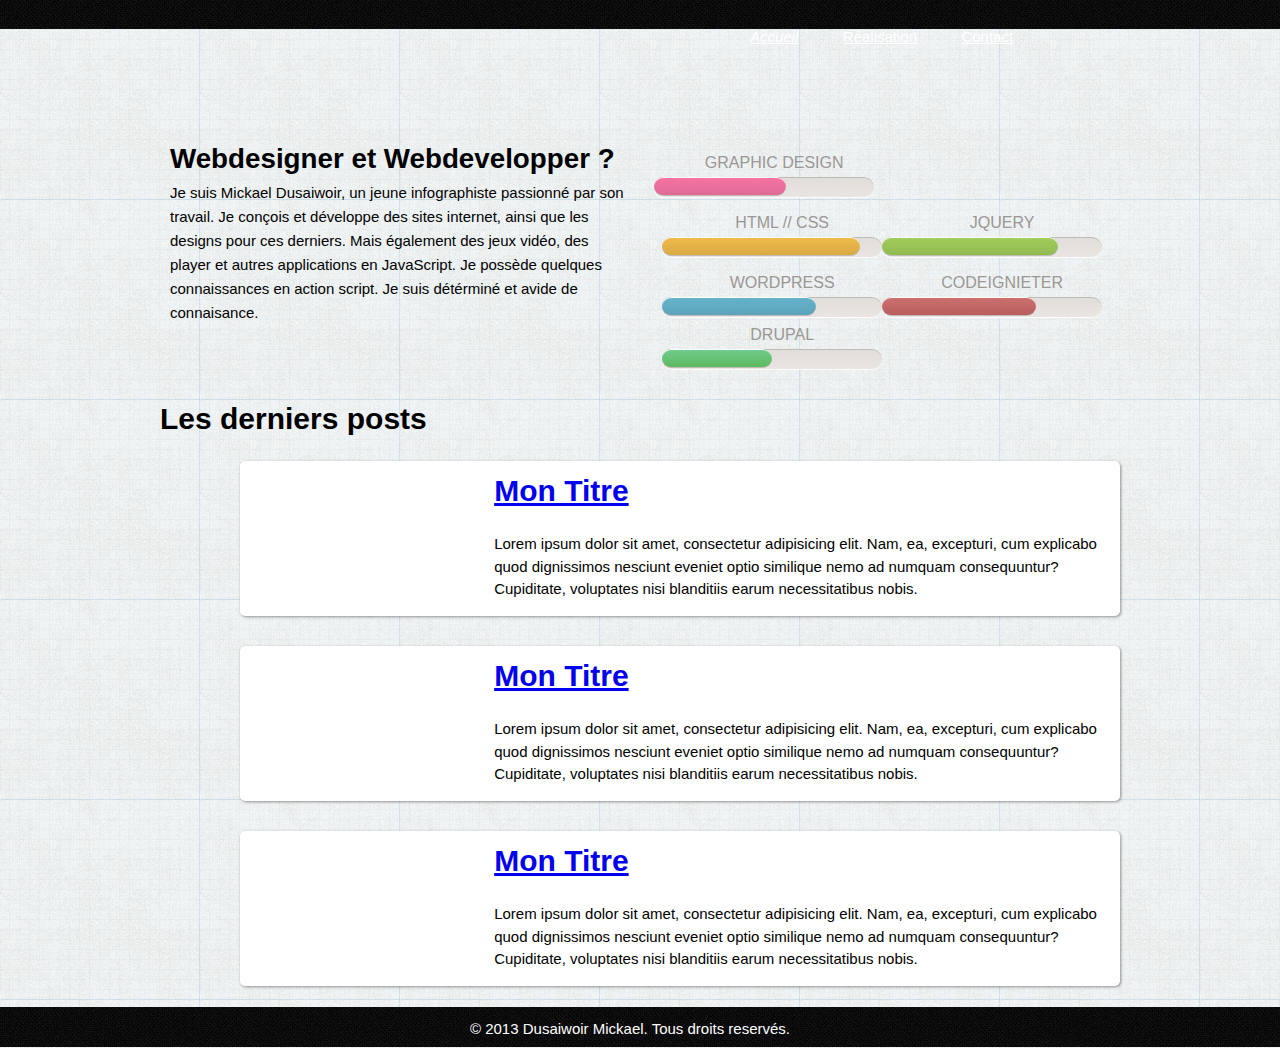
==== index.html @ d3852d8b "maquette html / css" ====
<!doctype html>
<html lang="fr">

	<head>
		<meta charset="UTF-8">
		<title>Protfolio - Mickael Dusaiwoir</title>
		<link rel="stylesheet" href="/css/screen.css">
	</head>

	<body>
		<h1 class="hidden">Page d'accueil</h1>

		<header id="header" role="header">
			<div>
				<figure id="logo">
					<img src="http://placehold.it/120x60" alt="">
				</figure>
				<nav role="navigation" >
					
					<h1 class="hidden">
						Menu principal
					</h1>
					
					<ul>
						<li>
							<a href="#" title="Aller sur la page d'accueil"><em>Accueil</em></a>
						</li>
						<li>
							<a href="./html/portfolio.html" title="Voir mes travaux">Réalisation</a>
						</li>
						<li>
							<a href="./html/contact.html" title="Vous souhaitez me contacter ?">Contact</a>
						</li>
					</ul>
				
				</nav>
			</div>
		</header>

		<div id="container" role="main">
			
			<div id="banner" role="banner">

				<!--  slider   -->

				<figure><img src="http://placehold.it/940x220" alt="" /></figure>

			</div>

			<div id="presentation" >
				
				<!-- article presentant les competences et qui je suis -->
				
				<article>

					<h1>
						Webdesigner et Webdevelopper ?
					</h1>

					<p>
						Je suis Mickael Dusaiwoir, un jeune infographiste passionn&eacute; par son travail. Je conçois et d&eacute;veloppe des sites internet, ainsi que les designs pour ces derniers. Mais &eacute;galement des jeux vid&eacute;o, des player et autres applications en JavaScript. Je poss&egrave;de quelques connaissances en action script. Je suis d&eacute;t&eacute;rmin&eacute; et avide de connaisance.
					</p>

				</article>

				<ul id="skill">
					<li><span class="bar graphic-design"></span><h3>Graphic Design</h3></li>
					<li><span class="bar html-css"></span><h3>Html // Css</h3>
					<li><span class="bar jquery"></span><h3>jQuery</h3>
					<li><span class="bar wordpress"></span><h3>Wordpress</h3>
					<li><span class="bar codeignieter"></span><h3>CodeIgnieter</h3></li>
					<li><span class="bar drupal"></span><h3>Drupal</h3></li>
				</ul>

			</div>

			<div id="last_post" >
				
				<!--  Les derniers posts  -->

				<h1>
					Les derniers posts
				</h1>

				<article>
					
					<figure>

						<img src="http://placehold.it/220x130" alt="" />

					</figure>					
					
					<div>

						<h1>
							<a href="#">Mon Titre</a>
						</h1>
						
						<p>
							Lorem ipsum dolor sit amet, consectetur adipisicing elit. Nam, ea, excepturi, cum explicabo quod dignissimos nesciunt eveniet optio similique nemo ad numquam consequuntur? Cupiditate, voluptates nisi blanditiis earum necessitatibus nobis.
						</p>

					</div>

				</article>

				<article>
					
					<figure>

						<img src="http://placehold.it/220x130" alt="" />

					</figure>					
					
					<div>
						
						<h1>
							<a href="#">Mon Titre</a>
						</h1>
						
						<p>
							Lorem ipsum dolor sit amet, consectetur adipisicing elit. Nam, ea, excepturi, cum explicabo quod dignissimos nesciunt eveniet optio similique nemo ad numquam consequuntur? Cupiditate, voluptates nisi blanditiis earum necessitatibus nobis.
						</p>

					</div>

				</article>

				<article>
					
					<figure>

						<img src="http://placehold.it/220x130" alt="" />

					</figure>					
					
					<div>
						
						<h1>
							<a href="#">Mon Titre</a>
						</h1>
						
						<p>
							Lorem ipsum dolor sit amet, consectetur adipisicing elit. Nam, ea, excepturi, cum explicabo quod dignissimos nesciunt eveniet optio similique nemo ad numquam consequuntur? Cupiditate, voluptates nisi blanditiis earum necessitatibus nobis.
						</p>

					</div>

				</article>

			</div>

		</div>

		<div id="layout_footer"></div>

		<footer id="footer" role="footer">
			<div>
				<p>
					&copy; 2013 Dusaiwoir Mickael. Tous droits reservés.
				</p>
			</div>
		</footer>

	</body>

</html>
---- css/screen.css ----
@charset "UTF-8";
@import url(../css/normalize.css);
/* Système de grille composé de 12 colonnes */
/* Goutière  20px */
/* Taille colonne 60px */
/*  Option générale  */
/* line 20, ../scss/screen.scss */
body {
  font: normal 15px Helvetica, Arial, Sans-Serif;
  line-height: 1.5;
  background-image: url("../images/grid_paper.png"); }

/* line 26, ../scss/screen.scss */
#header div, #footer div, #container {
  width: 960px;
  margin: 0 auto; }

/* line 33, ../scss/screen.scss */
#header, #footer {
  background-image: url("../images/blackorchid.png"); }

/* line 39, ../scss/screen.scss */
#container:after {
  clear: both;
  content: "";
  display: block;
  overflow: hidden;
  height: 1px; }

/*  Header  */
/* line 51, ../scss/screen.scss */
#logo {
  width: 140px;
  margin: 0 10px;
  display: inline-block;
  padding-top: 0.4em; }

/* line 59, ../scss/screen.scss */
#header nav {
  width: 380px;
  margin: 0 10px;
  display: inline-block;
  vertical-align: top;
  float: right; }
/* line 67, ../scss/screen.scss */
#header nav ul {
  padding: 0;
  margin: 0; }
/* line 72, ../scss/screen.scss */
#header nav li {
  margin: 0 0.8em;
  display: inline-block; }
/* line 77, ../scss/screen.scss */
#header nav a {
  display: block;
  padding: 1.7em 0.54em;
  text-align: center;
  color: white; }
/* line 84, ../scss/screen.scss */
#header nav a:hover {
  background-image: url("../images/whiteorchid.png");
  color: black;
  font-style: italic;
  font-size: 1.2em;
  padding: 1.24em 0.5em;
  font-weight: bold; }

/*  Bannière  */
/* line 100, ../scss/screen.scss */
#banner {
  width: 940px;
  margin: 0 10px;
  display: inline-block;
  margin-bottom: 1.7em;
  margin-top: 1em; }

/*  Sticky footer  */
/* line 10, ../../../../../../../../Program Files (x86)/Prepros/gems/gems/compass-0.12.2/frameworks/compass/stylesheets/compass/layout/_sticky-footer.scss */
html, body {
  height: 100%; }

/* line 12, ../../../../../../../../Program Files (x86)/Prepros/gems/gems/compass-0.12.2/frameworks/compass/stylesheets/compass/layout/_sticky-footer.scss */
#container {
  clear: both;
  min-height: 100%;
  height: auto !important;
  height: 100%;
  margin-bottom: -40px; }
/* line 18, ../../../../../../../../Program Files (x86)/Prepros/gems/gems/compass-0.12.2/frameworks/compass/stylesheets/compass/layout/_sticky-footer.scss */
#container #layout_footer {
  height: 40px; }

/* line 20, ../../../../../../../../Program Files (x86)/Prepros/gems/gems/compass-0.12.2/frameworks/compass/stylesheets/compass/layout/_sticky-footer.scss */
#footer {
  clear: both;
  position: relative;
  height: 40px; }

/*  Titre de section caché  */
/* line 114, ../scss/screen.scss */
.hidden {
  position: absolute;
  left: -9999px; }

/*  Presentation  */
/* line 123, ../scss/screen.scss */
#presentation {
  margin-bottom: 1em; }
/* line 127, ../scss/screen.scss */
#presentation article {
  width: 460px;
  margin: 0 10px;
  display: inline-block;
  vertcal-align: top;
  line-height: 1.6; }
/* line 134, ../scss/screen.scss */
#presentation article h1 {
  font-size: 1.85em;
  margin: 0; }
/* line 142, ../scss/screen.scss */
#presentation article p {
  margin: 0 0 1em 0; }
/* line 150, ../scss/screen.scss */
#presentation #skill {
  width: 460px;
  margin: 0 10px;
  display: inline-block;
  list-style-type: none;
  padding: 0px;
  margin: 0.17em 0 0 10px;
  vertical-align: top; }

/*  Barre de compétence  */
/* line 166, ../scss/screen.scss */
#skill li {
  width: 220px;
  margin: 0 10px;
  display: inline-block;
  background: #e9e5e2;
  background-image: -webkit-gradient(linear, 50% 0%, 50% 100%, color-stop(0%, #e1ddd9), color-stop(100%, #e9e5e2));
  background-image: -webkit-linear-gradient(top, #e1ddd9, #e9e5e2);
  background-image: -moz-linear-gradient(top, #e1ddd9, #e9e5e2);
  background-image: -o-linear-gradient(top, #e1ddd9, #e9e5e2);
  background-image: linear-gradient(top, #e1ddd9, #e9e5e2);
  height: 20px;
  -webkit-border-radius: 10px;
  -moz-border-radius: 10px;
  -ms-border-radius: 10px;
  -o-border-radius: 10px;
  border-radius: 10px;
  -webkit-box-shadow: 0 1px 0px #bebbb9 inset, 0 1px 0 #fcfcfc;
  -moz-box-shadow: 0 1px 0px #bebbb9 inset, 0 1px 0 #fcfcfc;
  box-shadow: 0 1px 0px #bebbb9 inset, 0 1px 0 #fcfcfc; }
/* line 176, ../scss/screen.scss */
#skill li:nth-child(odd) {
  margin: 2.5em 8px 0 0; }
/* line 181, ../scss/screen.scss */
#skill li:nth-child(even) {
  margin: 2em 0 0 8px; }

/* line 189, ../scss/screen.scss */
#skill li h3 {
  text-transform: uppercase;
  font: 16px "HelveticaNeue-CondensedBold", "Helvetica Neue", Arial, Helvetica, Geneva, sans-serif;
  color: #9a9795;
  text-align: center;
  width: 220px;
  margin: 0 10px;
  display: inline-block;
  text-shadow: 0px 1px 1px #f8f8f8 0px 1px #aaaaaa;
  position: relative;
  top: -25px; }

/* line 205, ../scss/screen.scss */
.bar {
  height: 18px;
  margin: 1px 2px;
  position: absolute;
  -webkit-border-radius: 10px;
  -moz-border-radius: 10px;
  -ms-border-radius: 10px;
  -o-border-radius: 10px;
  border-radius: 10px;
  -webkit-box-shadow: 0 1px 0px #fcfcfc inset, 0 1px 0 #bebbb9;
  -moz-box-shadow: 0 1px 0px #fcfcfc inset, 0 1px 0 #bebbb9;
  box-shadow: 0 1px 0px #fcfcfc inset, 0 1px 0 #bebbb9;
  width: 220px;
  margin: 0 10px;
  display: inline-block;
  margin: 0 10px 0 0; }

/* line 222, ../scss/screen.scss */
.graphic-design {
  width: 132px;
  -moz-animation: graphic-design 2s ease-out;
  -webkit-animation: graphic-design 2s ease-out;
  -ms-animtion: graphic-design 2s ease-out;
  -o-animtion: graphic-design 2s ease-out;
  animation: graphic-design 2s ease-out;
  background-color: #e06995;
  background-image: -webkit-gradient(linear, 50% 0%, 50% 100%, color-stop(0%, #f674a4), color-stop(100%, #e06995));
  background-image: -webkit-linear-gradient(top, #f674a4, #e06995);
  background-image: -moz-linear-gradient(top, #f674a4, #e06995);
  background-image: -o-linear-gradient(top, #f674a4, #e06995);
  background-image: linear-gradient(top, #f674a4, #e06995); }

/* line 230, ../scss/screen.scss */
.html-css {
  width: 198.0px;
  -moz-animation: html-css 2s ease-out;
  -webkit-animation: html-css 2s ease-out;
  -ms-animtion: html-css 2s ease-out;
  -o-animtion: html-css 2s ease-out;
  animation: html-css 2s ease-out;
  background-color: #d9aa44;
  background-image: -webkit-gradient(linear, 50% 0%, 50% 100%, color-stop(0%, #f0bb4b), color-stop(100%, #d9aa44));
  background-image: -webkit-linear-gradient(top, #f0bb4b, #d9aa44);
  background-image: -moz-linear-gradient(top, #f0bb4b, #d9aa44);
  background-image: -o-linear-gradient(top, #f0bb4b, #d9aa44);
  background-image: linear-gradient(top, #f0bb4b, #d9aa44); }

/* line 238, ../scss/screen.scss */
.jquery {
  width: 176px;
  -moz-animation: jquery 2s ease-out;
  -webkit-animation: jquery 2s ease-out;
  -ms-animtion: jquery 2s ease-out;
  -o-animtion: jquery 2s ease-out;
  animation: jquery 2s ease-out;
  background-color: #91ba52;
  background-image: -webkit-gradient(linear, 50% 0%, 50% 100%, color-stop(0%, #a1ce5b), color-stop(100%, #91ba52));
  background-image: -webkit-linear-gradient(top, #a1ce5b, #91ba52);
  background-image: -moz-linear-gradient(top, #a1ce5b, #91ba52);
  background-image: -o-linear-gradient(top, #a1ce5b, #91ba52);
  background-image: linear-gradient(top, #a1ce5b, #91ba52); }

/* line 246, ../scss/screen.scss */
.wordpress {
  width: 154px;
  -moz-animation: wordpress 2s ease-out;
  -webkit-animation: wordpress 2s ease-out;
  -ms-animtion: wordpress 2s ease-out;
  -o-animtion: wordpress 2s ease-out;
  animation: wordpress 2s ease-out;
  background-color: #5da3ba;
  background-image: -webkit-gradient(linear, 50% 0%, 50% 100%, color-stop(0%, #66b3cc), color-stop(100%, #5da3ba));
  background-image: -webkit-linear-gradient(top, #66b3cc, #5da3ba);
  background-image: -moz-linear-gradient(top, #66b3cc, #5da3ba);
  background-image: -o-linear-gradient(top, #66b3cc, #5da3ba);
  background-image: linear-gradient(top, #66b3cc, #5da3ba); }

/* line 253, ../scss/screen.scss */
.codeignieter {
  width: 154px;
  -moz-animation: codeignieter 2s ease-out;
  -webkit-animation: codeignieter 2s ease-out;
  -ms-animtion: codeignieter 2s ease-out;
  -o-animtion: codeignieter 2s ease-out;
  animation: codeignieter 2s ease-out;
  background-color: #ba5d5d;
  background-image: -webkit-gradient(linear, 50% 0%, 50% 100%, color-stop(0%, #cc7070), color-stop(100%, #ba5d5d));
  background-image: -webkit-linear-gradient(top, #cc7070, #ba5d5d);
  background-image: -moz-linear-gradient(top, #cc7070, #ba5d5d);
  background-image: -o-linear-gradient(top, #cc7070, #ba5d5d);
  background-image: linear-gradient(top, #cc7070, #ba5d5d); }

/* line 261, ../scss/screen.scss */
.drupal {
  width: 110.0px;
  -moz-animation: codeignieter 2s ease-out;
  -webkit-animation: codeignieter 2s ease-out;
  -ms-animtion: codeignieter 2s ease-out;
  -o-animtion: codeignieter 2s ease-out;
  animation: codeignieter 2s ease-out;
  background-color: #5dba5f;
  background-image: -webkit-gradient(linear, 50% 0%, 50% 100%, color-stop(0%, #70cc8e), color-stop(100%, #5dba5f));
  background-image: -webkit-linear-gradient(top, #70cc8e, #5dba5f);
  background-image: -moz-linear-gradient(top, #70cc8e, #5dba5f);
  background-image: -o-linear-gradient(top, #70cc8e, #5dba5f);
  background-image: linear-gradient(top, #70cc8e, #5dba5f); }

/*  Fonction de déclanchement d'animation  */
@-moz-keyframes graphic-design {
  /* line 271, ../scss/screen.scss */
  0% {
    width: 0px; }

  /* line 271, ../scss/screen.scss */
  100% {
    width: graphicWidthpx; } }

@-moz-keyframes html-css {
  /* line 272, ../scss/screen.scss */
  0% {
    width: 0px; }

  /* line 272, ../scss/screen.scss */
  100% {
    width: htmlWidthpx; } }

@-moz-keyframes jquery {
  /* line 273, ../scss/screen.scss */
  0% {
    width: 0px; }

  /* line 273, ../scss/screen.scss */
  100% {
    width: jqueryWidthpx; } }

@-moz-keyframes wordpress {
  /* line 274, ../scss/screen.scss */
  0% {
    width: 0px; }

  /* line 274, ../scss/screen.scss */
  100% {
    width: wordpressWidthpx; } }

@-moz-keyframes codeignieter {
  /* line 275, ../scss/screen.scss */
  0% {
    width: 0px; }

  /* line 275, ../scss/screen.scss */
  100% {
    width: codeignieterWidthpx; } }

@-moz-keyframes drupal {
  /* line 276, ../scss/screen.scss */
  0% {
    width: 0px; }

  /* line 276, ../scss/screen.scss */
  100% {
    width: drupalWidthpx; } }

@-webkit-keyframes graphic-design {
  /* line 278, ../scss/screen.scss */
  0% {
    width: 0px; }

  /* line 278, ../scss/screen.scss */
  100% {
    width: graphicWidthpx; } }

@-webkit-keyframes html-css {
  /* line 279, ../scss/screen.scss */
  0% {
    width: 0px; }

  /* line 279, ../scss/screen.scss */
  100% {
    width: htmlWidthpx; } }

@-webkit-keyframes jquery {
  /* line 280, ../scss/screen.scss */
  0% {
    width: 0px; }

  /* line 280, ../scss/screen.scss */
  100% {
    width: jqueryWidthpx; } }

@-webkit-keyframes wordpress {
  /* line 281, ../scss/screen.scss */
  0% {
    width: 0px; }

  /* line 281, ../scss/screen.scss */
  100% {
    width: wordpressWidthpx; } }

@-webkit-keyframes codeignieter {
  /* line 282, ../scss/screen.scss */
  0% {
    width: 0px; }

  /* line 282, ../scss/screen.scss */
  100% {
    width: codeignieterWidthpx; } }

@-webkit-keyframes drupal {
  /* line 283, ../scss/screen.scss */
  0% {
    width: 0px; }

  /* line 283, ../scss/screen.scss */
  100% {
    width: drupalWidthpx; } }

@-ms-keyframes graphic-design {
  /* line 285, ../scss/screen.scss */
  0% {
    width: 0px; }

  /* line 285, ../scss/screen.scss */
  100% {
    width: graphicWidthpx; } }

@-ms-keyframes html-css {
  /* line 286, ../scss/screen.scss */
  0% {
    width: 0px; }

  /* line 286, ../scss/screen.scss */
  100% {
    width: htmlWidthpx; } }

@-ms-keyframes jquery {
  /* line 287, ../scss/screen.scss */
  0% {
    width: 0px; }

  /* line 287, ../scss/screen.scss */
  100% {
    width: jqueryWidthpx; } }

@-ms-keyframes wordpress {
  /* line 288, ../scss/screen.scss */
  0% {
    width: 0px; }

  /* line 288, ../scss/screen.scss */
  100% {
    width: wordpressWidthpx; } }

@-ms-keyframes codeignieter {
  /* line 289, ../scss/screen.scss */
  0% {
    width: 0px; }

  /* line 289, ../scss/screen.scss */
  100% {
    width: codeignieterWidthpx; } }

@-ms-keyframes drupal {
  /* line 290, ../scss/screen.scss */
  0% {
    width: 0px; }

  /* line 290, ../scss/screen.scss */
  100% {
    width: drupalWidthpx; } }

@-o-keyframes graphic-design {
  /* line 292, ../scss/screen.scss */
  0% {
    width: 0px; }

  /* line 292, ../scss/screen.scss */
  100% {
    width: graphicWidthpx; } }

@-o-keyframes html-css {
  /* line 293, ../scss/screen.scss */
  0% {
    width: 0px; }

  /* line 293, ../scss/screen.scss */
  100% {
    width: htmlWidthpx; } }

@-o-keyframes jquery {
  /* line 294, ../scss/screen.scss */
  0% {
    width: 0px; }

  /* line 294, ../scss/screen.scss */
  100% {
    width: jqueryWidthpx; } }

@-o-keyframes wordpress {
  /* line 295, ../scss/screen.scss */
  0% {
    width: 0px; }

  /* line 295, ../scss/screen.scss */
  100% {
    width: wordpressWidthpx; } }

@-o-keyframes codeignieter {
  /* line 296, ../scss/screen.scss */
  0% {
    width: 0px; }

  /* line 296, ../scss/screen.scss */
  100% {
    width: codeignieterWidthpx; } }

@-o-keyframes drupal {
  /* line 297, ../scss/screen.scss */
  0% {
    width: 0px; }

  /* line 297, ../scss/screen.scss */
  100% {
    width: drupalWidthpx; } }

/*  Les desniers posts  */
/* line 301, ../scss/screen.scss */
#last_post {
  margin: 1em 0; }
/* line 305, ../scss/screen.scss */
#last_post h1 {
  margin-top: 0.8em; }
/* line 311, ../scss/screen.scss */
#last_post article {
  margin: 1em 0 2em 80px;
  padding-top: 0.5em;
  -webkit-border-radius: 5px;
  -moz-border-radius: 5px;
  -ms-border-radius: 5px;
  -o-border-radius: 5px;
  border-radius: 5px;
  -webkit-box-shadow: 1px 1px 3px rgba(0, 0, 0, 0.4);
  -moz-box-shadow: 1px 1px 3px rgba(0, 0, 0, 0.4);
  box-shadow: 1px 1px 3px rgba(0, 0, 0, 0.4);
  background-color: white; }
/* line 323, ../scss/screen.scss */
#last_post article h1 {
  margin-top: 0; }
/* line 331, ../scss/screen.scss */
#last_post figure {
  width: 220px;
  margin: 0 10px;
  display: inline-block; }
/* line 338, ../scss/screen.scss */
#last_post div {
  width: 620px;
  margin: 0 10px;
  display: inline-block;
  margin-right: 0;
  vertical-align: top; }

/*  Footer  */
/* line 352, ../scss/screen.scss */
#footer {
  margin-top: 2em; }
/* line 356, ../scss/screen.scss */
#footer p {
  width: 940px;
  margin: 0 10px;
  display: inline-block;
  text-align: center;
  color: white;
  margin: 0.75em 0 0.5em 0; }

/*  Page contact  */
/* line 370, ../scss/screen.scss */
#contact {
  width: 620px;
  margin: 0 10px;
  display: inline-block;
  margin: 0 auto 1.5em auto;
  display: block; }

/* line 378, ../scss/screen.scss */
#contact_form {
  display: block;
  margin-left: 0; }
/* line 380, ../scss/screen.scss */
#contact_form h1 {
  font-size: 1.8em; }
/* line 390, ../scss/screen.scss */
#contact_form fieldset {
  border: none;
  margin: 0;
  padding: 0; }
/* line 398, ../scss/screen.scss */
#contact_form span {
  width: 300px;
  margin: 0 10px;
  display: inline-block;
  margin: 0;
  vertical-align: top; }
/* line 405, ../scss/screen.scss */
#contact_form span:nth-child(odd) {
  margin-right: 14px; }
/* line 412, ../scss/screen.scss */
#contact_form label {
  display: block;
  margin: 0.5em 0 0.5em 0;
  text-transform: uppercase; }
/* line 421, ../scss/screen.scss */
#contact_form input {
  width: 295px;
  display: block;
  margin: 0 0 1em 0;
  padding: 0.5em 0 0.5em 5px;
  border-width: 1px;
  width: 295px; }
/* line 434, ../scss/screen.scss */
#contact_form input[type="submit"] {
  padding-right: 0.25em;
  display: block;
  width: 302px; }
/* line 444, ../scss/screen.scss */
#contact_form textarea {
  resize: none;
  padding: 0.5em 0 0 5px;
  margin-bottom: 1em;
  max-width: 295px;
  border-width: 1px;
  max-height: 182px; }

/* line 457, ../scss/screen.scss */
#follow {
  width: 380px;
  margin: 0 10px;
  display: inline-block;
  margin: 0;
  vertical-align: top; }
/* line 464, ../scss/screen.scss */
#follow h2 {
  font-size: 1.4em; }
/* line 470, ../scss/screen.scss */
#follow fieldset {
  border: none;
  margin: 0;
  padding: 0; }
/* line 478, ../scss/screen.scss */
#follow label {
  display: block;
  margin: 1em 0 0.5em 0; }
/* line 483, ../scss/screen.scss */
#follow input {
  width: 300px;
  margin: 0 10px;
  display: inline-block;
  display: block;
  margin: 0 0 1em 0;
  padding: 0.25em 0 0.25em 0.25em;
  border-width: 1px; }
/* line 491, ../scss/screen.scss */
#follow input[type="submit"] {
  padding-right: 0.25em;
  display: block;
  width: 305px; }

/*  Portfolio  */
/* line 505, ../scss/screen.scss */
#portfolio {
  width: 940px;
  margin: 0 10px;
  display: inline-block; }
/* line 509, ../scss/screen.scss */
#portfolio a {
  text-decoration: none; }
/* line 515, ../scss/screen.scss */
#portfolio div figcaption {
  display: block;
  margin: 0.5em 0;
  padding: 0.25em 0 0.25em 1em;
  position: absolute;
  background-color: rgba(0, 0, 0, 0.3);
  color: white;
  font-style: italic; }
/* line 529, ../scss/screen.scss */
#portfolio div:nth-child(odd) figure {
  width: 300px;
  margin: 0 10px;
  display: inline-block;
  margin: 0 8px;
  overflow: hidden; }
/* line 539, ../scss/screen.scss */
#portfolio div:nth-child(odd) figcaption {
  width: 285px;
  bottom: 0;
  left: -300px;
  transition: left linear 0.5s; }
/* line 550, ../scss/screen.scss */
#portfolio div:nth-child(odd) a:hover figcaption, #portfolio div:nth-child(even) a:hover figcaption {
  left: 0; }
/* line 556, ../scss/screen.scss */
#portfolio div:nth-child(even) figure {
  width: 460px;
  margin: 0 10px;
  display: inline-block;
  margin: 0 8px;
  overflow: hidden; }
/* line 566, ../scss/screen.scss */
#portfolio div:nth-child(even) figcaption {
  width: 445px;
  bottom: 0;
  left: -460px;
  transition: left linear 0.5s; }
/* line 577, ../scss/screen.scss */
#portfolio div a:first-child figure {
  margin-left: 0; }
/* line 583, ../scss/screen.scss */
#portfolio div a:last-child figure {
  margin-right: 0; }
/* line 589, ../scss/screen.scss */
#portfolio figure {
  position: relative; }
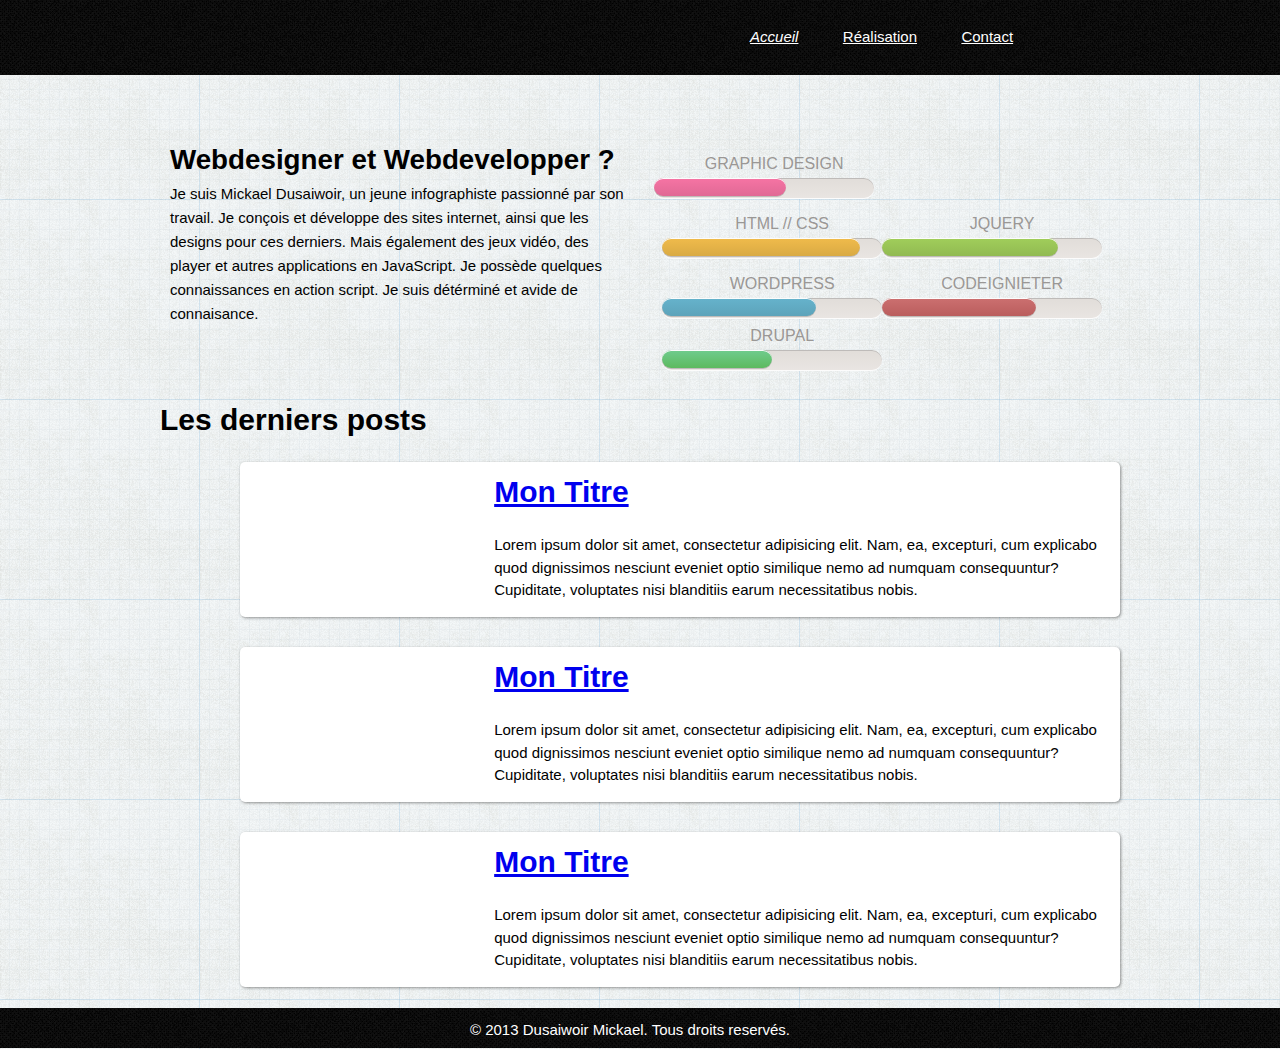
==== commit ceeabc36: "début de l'intégration" ====
--- a/index.html
+++ b/index.html
@@ -26,10 +26,10 @@
 							<a href="#" title="Aller sur la page d'accueil"><em>Accueil</em></a>
 						</li>
 						<li>
-							<a href="./html/portfolio.html" title="Voir mes travaux">Réalisation</a>
+							<a href="portfolio.html" title="Voir mes travaux">Réalisation</a>
 						</li>
 						<li>
-							<a href="./html/contact.html" title="Vous souhaitez me contacter ?">Contact</a>
+							<a href="contact.html" title="Vous souhaitez me contacter ?">Contact</a>
 						</li>
 					</ul>
 				
--- a/css/screen.css
+++ b/css/screen.css
@@ -20,7 +20,7 @@
   background-image: url("../images/blackorchid.png"); }
 
 /* line 39, ../scss/screen.scss */
-#container:after {
+#container:after, #header:after {
   clear: both;
   content: "";
   display: block;
@@ -33,30 +33,31 @@
   width: 140px;
   margin: 0 10px;
   display: inline-block;
+  float: left;
   padding-top: 0.4em; }
 
-/* line 59, ../scss/screen.scss */
+/* line 61, ../scss/screen.scss */
 #header nav {
   width: 380px;
   margin: 0 10px;
   display: inline-block;
   vertical-align: top;
   float: right; }
-/* line 67, ../scss/screen.scss */
+/* line 69, ../scss/screen.scss */
 #header nav ul {
   padding: 0;
   margin: 0; }
-/* line 72, ../scss/screen.scss */
+/* line 74, ../scss/screen.scss */
 #header nav li {
   margin: 0 0.8em;
   display: inline-block; }
-/* line 77, ../scss/screen.scss */
+/* line 79, ../scss/screen.scss */
 #header nav a {
   display: block;
   padding: 1.7em 0.54em;
   text-align: center;
   color: white; }
-/* line 84, ../scss/screen.scss */
+/* line 86, ../scss/screen.scss */
 #header nav a:hover {
   background-image: url("../images/whiteorchid.png");
   color: black;
@@ -66,7 +67,7 @@
   font-weight: bold; }
 
 /*  Bannière  */
-/* line 100, ../scss/screen.scss */
+/* line 102, ../scss/screen.scss */
 #banner {
   width: 940px;
   margin: 0 10px;
@@ -75,52 +76,52 @@
   margin-top: 1em; }
 
 /*  Sticky footer  */
-/* line 10, ../../../../../../../../Program Files (x86)/Prepros/gems/gems/compass-0.12.2/frameworks/compass/stylesheets/compass/layout/_sticky-footer.scss */
+/* line 10, ../../../../../../../Program Files (x86)/Prepros/gems/gems/compass-0.12.2/frameworks/compass/stylesheets/compass/layout/_sticky-footer.scss */
 html, body {
   height: 100%; }
 
-/* line 12, ../../../../../../../../Program Files (x86)/Prepros/gems/gems/compass-0.12.2/frameworks/compass/stylesheets/compass/layout/_sticky-footer.scss */
+/* line 12, ../../../../../../../Program Files (x86)/Prepros/gems/gems/compass-0.12.2/frameworks/compass/stylesheets/compass/layout/_sticky-footer.scss */
 #container {
   clear: both;
   min-height: 100%;
   height: auto !important;
   height: 100%;
   margin-bottom: -40px; }
-/* line 18, ../../../../../../../../Program Files (x86)/Prepros/gems/gems/compass-0.12.2/frameworks/compass/stylesheets/compass/layout/_sticky-footer.scss */
+/* line 18, ../../../../../../../Program Files (x86)/Prepros/gems/gems/compass-0.12.2/frameworks/compass/stylesheets/compass/layout/_sticky-footer.scss */
 #container #layout_footer {
   height: 40px; }
 
-/* line 20, ../../../../../../../../Program Files (x86)/Prepros/gems/gems/compass-0.12.2/frameworks/compass/stylesheets/compass/layout/_sticky-footer.scss */
+/* line 20, ../../../../../../../Program Files (x86)/Prepros/gems/gems/compass-0.12.2/frameworks/compass/stylesheets/compass/layout/_sticky-footer.scss */
 #footer {
   clear: both;
   position: relative;
   height: 40px; }
 
 /*  Titre de section caché  */
-/* line 114, ../scss/screen.scss */
+/* line 116, ../scss/screen.scss */
 .hidden {
   position: absolute;
   left: -9999px; }
 
 /*  Presentation  */
-/* line 123, ../scss/screen.scss */
+/* line 125, ../scss/screen.scss */
 #presentation {
   margin-bottom: 1em; }
-/* line 127, ../scss/screen.scss */
+/* line 129, ../scss/screen.scss */
 #presentation article {
   width: 460px;
   margin: 0 10px;
   display: inline-block;
   vertcal-align: top;
   line-height: 1.6; }
-/* line 134, ../scss/screen.scss */
+/* line 136, ../scss/screen.scss */
 #presentation article h1 {
   font-size: 1.85em;
   margin: 0; }
-/* line 142, ../scss/screen.scss */
+/* line 144, ../scss/screen.scss */
 #presentation article p {
   margin: 0 0 1em 0; }
-/* line 150, ../scss/screen.scss */
+/* line 152, ../scss/screen.scss */
 #presentation #skill {
   width: 460px;
   margin: 0 10px;
@@ -131,7 +132,7 @@
   vertical-align: top; }
 
 /*  Barre de compétence  */
-/* line 166, ../scss/screen.scss */
+/* line 168, ../scss/screen.scss */
 #skill li {
   width: 220px;
   margin: 0 10px;
@@ -151,14 +152,14 @@
   -webkit-box-shadow: 0 1px 0px #bebbb9 inset, 0 1px 0 #fcfcfc;
   -moz-box-shadow: 0 1px 0px #bebbb9 inset, 0 1px 0 #fcfcfc;
   box-shadow: 0 1px 0px #bebbb9 inset, 0 1px 0 #fcfcfc; }
-/* line 176, ../scss/screen.scss */
+/* line 178, ../scss/screen.scss */
 #skill li:nth-child(odd) {
   margin: 2.5em 8px 0 0; }
-/* line 181, ../scss/screen.scss */
+/* line 183, ../scss/screen.scss */
 #skill li:nth-child(even) {
   margin: 2em 0 0 8px; }
 
-/* line 189, ../scss/screen.scss */
+/* line 191, ../scss/screen.scss */
 #skill li h3 {
   text-transform: uppercase;
   font: 16px "HelveticaNeue-CondensedBold", "Helvetica Neue", Arial, Helvetica, Geneva, sans-serif;
@@ -171,7 +172,7 @@
   position: relative;
   top: -25px; }
 
-/* line 205, ../scss/screen.scss */
+/* line 207, ../scss/screen.scss */
 .bar {
   height: 18px;
   margin: 1px 2px;
@@ -189,7 +190,7 @@
   display: inline-block;
   margin: 0 10px 0 0; }
 
-/* line 222, ../scss/screen.scss */
+/* line 224, ../scss/screen.scss */
 .graphic-design {
   width: 132px;
   -moz-animation: graphic-design 2s ease-out;
@@ -204,7 +205,7 @@
   background-image: -o-linear-gradient(top, #f674a4, #e06995);
   background-image: linear-gradient(top, #f674a4, #e06995); }
 
-/* line 230, ../scss/screen.scss */
+/* line 232, ../scss/screen.scss */
 .html-css {
   width: 198.0px;
   -moz-animation: html-css 2s ease-out;
@@ -219,7 +220,7 @@
   background-image: -o-linear-gradient(top, #f0bb4b, #d9aa44);
   background-image: linear-gradient(top, #f0bb4b, #d9aa44); }
 
-/* line 238, ../scss/screen.scss */
+/* line 240, ../scss/screen.scss */
 .jquery {
   width: 176px;
   -moz-animation: jquery 2s ease-out;
@@ -234,7 +235,7 @@
   background-image: -o-linear-gradient(top, #a1ce5b, #91ba52);
   background-image: linear-gradient(top, #a1ce5b, #91ba52); }
 
-/* line 246, ../scss/screen.scss */
+/* line 248, ../scss/screen.scss */
 .wordpress {
   width: 154px;
   -moz-animation: wordpress 2s ease-out;
@@ -249,7 +250,7 @@
   background-image: -o-linear-gradient(top, #66b3cc, #5da3ba);
   background-image: linear-gradient(top, #66b3cc, #5da3ba); }
 
-/* line 253, ../scss/screen.scss */
+/* line 255, ../scss/screen.scss */
 .codeignieter {
   width: 154px;
   -moz-animation: codeignieter 2s ease-out;
@@ -264,7 +265,7 @@
   background-image: -o-linear-gradient(top, #cc7070, #ba5d5d);
   background-image: linear-gradient(top, #cc7070, #ba5d5d); }
 
-/* line 261, ../scss/screen.scss */
+/* line 263, ../scss/screen.scss */
 .drupal {
   width: 110.0px;
   -moz-animation: codeignieter 2s ease-out;
@@ -281,229 +282,229 @@
 
 /*  Fonction de déclanchement d'animation  */
 @-moz-keyframes graphic-design {
-  /* line 271, ../scss/screen.scss */
-  0% {
-    width: 0px; }
-
-  /* line 271, ../scss/screen.scss */
+  /* line 273, ../scss/screen.scss */
+  0% {
+    width: 0px; }
+
+  /* line 273, ../scss/screen.scss */
   100% {
     width: graphicWidthpx; } }
 
 @-moz-keyframes html-css {
-  /* line 272, ../scss/screen.scss */
-  0% {
-    width: 0px; }
-
-  /* line 272, ../scss/screen.scss */
+  /* line 274, ../scss/screen.scss */
+  0% {
+    width: 0px; }
+
+  /* line 274, ../scss/screen.scss */
   100% {
     width: htmlWidthpx; } }
 
 @-moz-keyframes jquery {
-  /* line 273, ../scss/screen.scss */
-  0% {
-    width: 0px; }
-
-  /* line 273, ../scss/screen.scss */
+  /* line 275, ../scss/screen.scss */
+  0% {
+    width: 0px; }
+
+  /* line 275, ../scss/screen.scss */
   100% {
     width: jqueryWidthpx; } }
 
 @-moz-keyframes wordpress {
-  /* line 274, ../scss/screen.scss */
-  0% {
-    width: 0px; }
-
-  /* line 274, ../scss/screen.scss */
+  /* line 276, ../scss/screen.scss */
+  0% {
+    width: 0px; }
+
+  /* line 276, ../scss/screen.scss */
   100% {
     width: wordpressWidthpx; } }
 
 @-moz-keyframes codeignieter {
-  /* line 275, ../scss/screen.scss */
-  0% {
-    width: 0px; }
-
-  /* line 275, ../scss/screen.scss */
+  /* line 277, ../scss/screen.scss */
+  0% {
+    width: 0px; }
+
+  /* line 277, ../scss/screen.scss */
   100% {
     width: codeignieterWidthpx; } }
 
 @-moz-keyframes drupal {
-  /* line 276, ../scss/screen.scss */
-  0% {
-    width: 0px; }
-
-  /* line 276, ../scss/screen.scss */
+  /* line 278, ../scss/screen.scss */
+  0% {
+    width: 0px; }
+
+  /* line 278, ../scss/screen.scss */
   100% {
     width: drupalWidthpx; } }
 
 @-webkit-keyframes graphic-design {
-  /* line 278, ../scss/screen.scss */
-  0% {
-    width: 0px; }
-
-  /* line 278, ../scss/screen.scss */
+  /* line 280, ../scss/screen.scss */
+  0% {
+    width: 0px; }
+
+  /* line 280, ../scss/screen.scss */
   100% {
     width: graphicWidthpx; } }
 
 @-webkit-keyframes html-css {
-  /* line 279, ../scss/screen.scss */
-  0% {
-    width: 0px; }
-
-  /* line 279, ../scss/screen.scss */
+  /* line 281, ../scss/screen.scss */
+  0% {
+    width: 0px; }
+
+  /* line 281, ../scss/screen.scss */
   100% {
     width: htmlWidthpx; } }
 
 @-webkit-keyframes jquery {
-  /* line 280, ../scss/screen.scss */
-  0% {
-    width: 0px; }
-
-  /* line 280, ../scss/screen.scss */
+  /* line 282, ../scss/screen.scss */
+  0% {
+    width: 0px; }
+
+  /* line 282, ../scss/screen.scss */
   100% {
     width: jqueryWidthpx; } }
 
 @-webkit-keyframes wordpress {
-  /* line 281, ../scss/screen.scss */
-  0% {
-    width: 0px; }
-
-  /* line 281, ../scss/screen.scss */
+  /* line 283, ../scss/screen.scss */
+  0% {
+    width: 0px; }
+
+  /* line 283, ../scss/screen.scss */
   100% {
     width: wordpressWidthpx; } }
 
 @-webkit-keyframes codeignieter {
-  /* line 282, ../scss/screen.scss */
-  0% {
-    width: 0px; }
-
-  /* line 282, ../scss/screen.scss */
+  /* line 284, ../scss/screen.scss */
+  0% {
+    width: 0px; }
+
+  /* line 284, ../scss/screen.scss */
   100% {
     width: codeignieterWidthpx; } }
 
 @-webkit-keyframes drupal {
-  /* line 283, ../scss/screen.scss */
-  0% {
-    width: 0px; }
-
-  /* line 283, ../scss/screen.scss */
+  /* line 285, ../scss/screen.scss */
+  0% {
+    width: 0px; }
+
+  /* line 285, ../scss/screen.scss */
   100% {
     width: drupalWidthpx; } }
 
 @-ms-keyframes graphic-design {
-  /* line 285, ../scss/screen.scss */
-  0% {
-    width: 0px; }
-
-  /* line 285, ../scss/screen.scss */
+  /* line 287, ../scss/screen.scss */
+  0% {
+    width: 0px; }
+
+  /* line 287, ../scss/screen.scss */
   100% {
     width: graphicWidthpx; } }
 
 @-ms-keyframes html-css {
-  /* line 286, ../scss/screen.scss */
-  0% {
-    width: 0px; }
-
-  /* line 286, ../scss/screen.scss */
+  /* line 288, ../scss/screen.scss */
+  0% {
+    width: 0px; }
+
+  /* line 288, ../scss/screen.scss */
   100% {
     width: htmlWidthpx; } }
 
 @-ms-keyframes jquery {
-  /* line 287, ../scss/screen.scss */
-  0% {
-    width: 0px; }
-
-  /* line 287, ../scss/screen.scss */
+  /* line 289, ../scss/screen.scss */
+  0% {
+    width: 0px; }
+
+  /* line 289, ../scss/screen.scss */
   100% {
     width: jqueryWidthpx; } }
 
 @-ms-keyframes wordpress {
-  /* line 288, ../scss/screen.scss */
-  0% {
-    width: 0px; }
-
-  /* line 288, ../scss/screen.scss */
+  /* line 290, ../scss/screen.scss */
+  0% {
+    width: 0px; }
+
+  /* line 290, ../scss/screen.scss */
   100% {
     width: wordpressWidthpx; } }
 
 @-ms-keyframes codeignieter {
-  /* line 289, ../scss/screen.scss */
-  0% {
-    width: 0px; }
-
-  /* line 289, ../scss/screen.scss */
+  /* line 291, ../scss/screen.scss */
+  0% {
+    width: 0px; }
+
+  /* line 291, ../scss/screen.scss */
   100% {
     width: codeignieterWidthpx; } }
 
 @-ms-keyframes drupal {
-  /* line 290, ../scss/screen.scss */
-  0% {
-    width: 0px; }
-
-  /* line 290, ../scss/screen.scss */
+  /* line 292, ../scss/screen.scss */
+  0% {
+    width: 0px; }
+
+  /* line 292, ../scss/screen.scss */
   100% {
     width: drupalWidthpx; } }
 
 @-o-keyframes graphic-design {
-  /* line 292, ../scss/screen.scss */
-  0% {
-    width: 0px; }
-
-  /* line 292, ../scss/screen.scss */
+  /* line 294, ../scss/screen.scss */
+  0% {
+    width: 0px; }
+
+  /* line 294, ../scss/screen.scss */
   100% {
     width: graphicWidthpx; } }
 
 @-o-keyframes html-css {
-  /* line 293, ../scss/screen.scss */
-  0% {
-    width: 0px; }
-
-  /* line 293, ../scss/screen.scss */
+  /* line 295, ../scss/screen.scss */
+  0% {
+    width: 0px; }
+
+  /* line 295, ../scss/screen.scss */
   100% {
     width: htmlWidthpx; } }
 
 @-o-keyframes jquery {
-  /* line 294, ../scss/screen.scss */
-  0% {
-    width: 0px; }
-
-  /* line 294, ../scss/screen.scss */
+  /* line 296, ../scss/screen.scss */
+  0% {
+    width: 0px; }
+
+  /* line 296, ../scss/screen.scss */
   100% {
     width: jqueryWidthpx; } }
 
 @-o-keyframes wordpress {
-  /* line 295, ../scss/screen.scss */
-  0% {
-    width: 0px; }
-
-  /* line 295, ../scss/screen.scss */
+  /* line 297, ../scss/screen.scss */
+  0% {
+    width: 0px; }
+
+  /* line 297, ../scss/screen.scss */
   100% {
     width: wordpressWidthpx; } }
 
 @-o-keyframes codeignieter {
-  /* line 296, ../scss/screen.scss */
-  0% {
-    width: 0px; }
-
-  /* line 296, ../scss/screen.scss */
+  /* line 298, ../scss/screen.scss */
+  0% {
+    width: 0px; }
+
+  /* line 298, ../scss/screen.scss */
   100% {
     width: codeignieterWidthpx; } }
 
 @-o-keyframes drupal {
-  /* line 297, ../scss/screen.scss */
-  0% {
-    width: 0px; }
-
-  /* line 297, ../scss/screen.scss */
+  /* line 299, ../scss/screen.scss */
+  0% {
+    width: 0px; }
+
+  /* line 299, ../scss/screen.scss */
   100% {
     width: drupalWidthpx; } }
 
 /*  Les desniers posts  */
-/* line 301, ../scss/screen.scss */
+/* line 303, ../scss/screen.scss */
 #last_post {
   margin: 1em 0; }
-/* line 305, ../scss/screen.scss */
+/* line 307, ../scss/screen.scss */
 #last_post h1 {
   margin-top: 0.8em; }
-/* line 311, ../scss/screen.scss */
+/* line 313, ../scss/screen.scss */
 #last_post article {
   margin: 1em 0 2em 80px;
   padding-top: 0.5em;
@@ -516,15 +517,15 @@
   -moz-box-shadow: 1px 1px 3px rgba(0, 0, 0, 0.4);
   box-shadow: 1px 1px 3px rgba(0, 0, 0, 0.4);
   background-color: white; }
-/* line 323, ../scss/screen.scss */
+/* line 325, ../scss/screen.scss */
 #last_post article h1 {
   margin-top: 0; }
-/* line 331, ../scss/screen.scss */
+/* line 333, ../scss/screen.scss */
 #last_post figure {
   width: 220px;
   margin: 0 10px;
   display: inline-block; }
-/* line 338, ../scss/screen.scss */
+/* line 340, ../scss/screen.scss */
 #last_post div {
   width: 620px;
   margin: 0 10px;
@@ -533,10 +534,10 @@
   vertical-align: top; }
 
 /*  Footer  */
-/* line 352, ../scss/screen.scss */
+/* line 354, ../scss/screen.scss */
 #footer {
   margin-top: 2em; }
-/* line 356, ../scss/screen.scss */
+/* line 358, ../scss/screen.scss */
 #footer p {
   width: 940px;
   margin: 0 10px;
@@ -546,7 +547,7 @@
   margin: 0.75em 0 0.5em 0; }
 
 /*  Page contact  */
-/* line 370, ../scss/screen.scss */
+/* line 372, ../scss/screen.scss */
 #contact {
   width: 620px;
   margin: 0 10px;
@@ -554,34 +555,34 @@
   margin: 0 auto 1.5em auto;
   display: block; }
 
-/* line 378, ../scss/screen.scss */
+/* line 380, ../scss/screen.scss */
 #contact_form {
   display: block;
   margin-left: 0; }
-/* line 380, ../scss/screen.scss */
+/* line 382, ../scss/screen.scss */
 #contact_form h1 {
   font-size: 1.8em; }
-/* line 390, ../scss/screen.scss */
+/* line 392, ../scss/screen.scss */
 #contact_form fieldset {
   border: none;
   margin: 0;
   padding: 0; }
-/* line 398, ../scss/screen.scss */
+/* line 400, ../scss/screen.scss */
 #contact_form span {
   width: 300px;
   margin: 0 10px;
   display: inline-block;
   margin: 0;
   vertical-align: top; }
-/* line 405, ../scss/screen.scss */
+/* line 407, ../scss/screen.scss */
 #contact_form span:nth-child(odd) {
   margin-right: 14px; }
-/* line 412, ../scss/screen.scss */
+/* line 414, ../scss/screen.scss */
 #contact_form label {
   display: block;
   margin: 0.5em 0 0.5em 0;
   text-transform: uppercase; }
-/* line 421, ../scss/screen.scss */
+/* line 423, ../scss/screen.scss */
 #contact_form input {
   width: 295px;
   display: block;
@@ -589,12 +590,12 @@
   padding: 0.5em 0 0.5em 5px;
   border-width: 1px;
   width: 295px; }
-/* line 434, ../scss/screen.scss */
+/* line 436, ../scss/screen.scss */
 #contact_form input[type="submit"] {
   padding-right: 0.25em;
   display: block;
   width: 302px; }
-/* line 444, ../scss/screen.scss */
+/* line 446, ../scss/screen.scss */
 #contact_form textarea {
   resize: none;
   padding: 0.5em 0 0 5px;
@@ -603,26 +604,26 @@
   border-width: 1px;
   max-height: 182px; }
 
-/* line 457, ../scss/screen.scss */
+/* line 459, ../scss/screen.scss */
 #follow {
   width: 380px;
   margin: 0 10px;
   display: inline-block;
   margin: 0;
   vertical-align: top; }
-/* line 464, ../scss/screen.scss */
+/* line 466, ../scss/screen.scss */
 #follow h2 {
   font-size: 1.4em; }
-/* line 470, ../scss/screen.scss */
+/* line 472, ../scss/screen.scss */
 #follow fieldset {
   border: none;
   margin: 0;
   padding: 0; }
-/* line 478, ../scss/screen.scss */
+/* line 480, ../scss/screen.scss */
 #follow label {
   display: block;
   margin: 1em 0 0.5em 0; }
-/* line 483, ../scss/screen.scss */
+/* line 485, ../scss/screen.scss */
 #follow input {
   width: 300px;
   margin: 0 10px;
@@ -631,22 +632,22 @@
   margin: 0 0 1em 0;
   padding: 0.25em 0 0.25em 0.25em;
   border-width: 1px; }
-/* line 491, ../scss/screen.scss */
+/* line 493, ../scss/screen.scss */
 #follow input[type="submit"] {
   padding-right: 0.25em;
   display: block;
   width: 305px; }
 
 /*  Portfolio  */
-/* line 505, ../scss/screen.scss */
+/* line 507, ../scss/screen.scss */
 #portfolio {
   width: 940px;
   margin: 0 10px;
   display: inline-block; }
-/* line 509, ../scss/screen.scss */
+/* line 511, ../scss/screen.scss */
 #portfolio a {
   text-decoration: none; }
-/* line 515, ../scss/screen.scss */
+/* line 517, ../scss/screen.scss */
 #portfolio div figcaption {
   display: block;
   margin: 0.5em 0;
@@ -655,41 +656,41 @@
   background-color: rgba(0, 0, 0, 0.3);
   color: white;
   font-style: italic; }
-/* line 529, ../scss/screen.scss */
+/* line 531, ../scss/screen.scss */
 #portfolio div:nth-child(odd) figure {
   width: 300px;
   margin: 0 10px;
   display: inline-block;
   margin: 0 8px;
   overflow: hidden; }
-/* line 539, ../scss/screen.scss */
+/* line 541, ../scss/screen.scss */
 #portfolio div:nth-child(odd) figcaption {
   width: 285px;
   bottom: 0;
   left: -300px;
   transition: left linear 0.5s; }
-/* line 550, ../scss/screen.scss */
+/* line 552, ../scss/screen.scss */
 #portfolio div:nth-child(odd) a:hover figcaption, #portfolio div:nth-child(even) a:hover figcaption {
   left: 0; }
-/* line 556, ../scss/screen.scss */
+/* line 558, ../scss/screen.scss */
 #portfolio div:nth-child(even) figure {
   width: 460px;
   margin: 0 10px;
   display: inline-block;
   margin: 0 8px;
   overflow: hidden; }
-/* line 566, ../scss/screen.scss */
+/* line 568, ../scss/screen.scss */
 #portfolio div:nth-child(even) figcaption {
   width: 445px;
   bottom: 0;
   left: -460px;
   transition: left linear 0.5s; }
-/* line 577, ../scss/screen.scss */
+/* line 579, ../scss/screen.scss */
 #portfolio div a:first-child figure {
   margin-left: 0; }
-/* line 583, ../scss/screen.scss */
+/* line 585, ../scss/screen.scss */
 #portfolio div a:last-child figure {
   margin-right: 0; }
-/* line 589, ../scss/screen.scss */
+/* line 591, ../scss/screen.scss */
 #portfolio figure {
   position: relative; }
